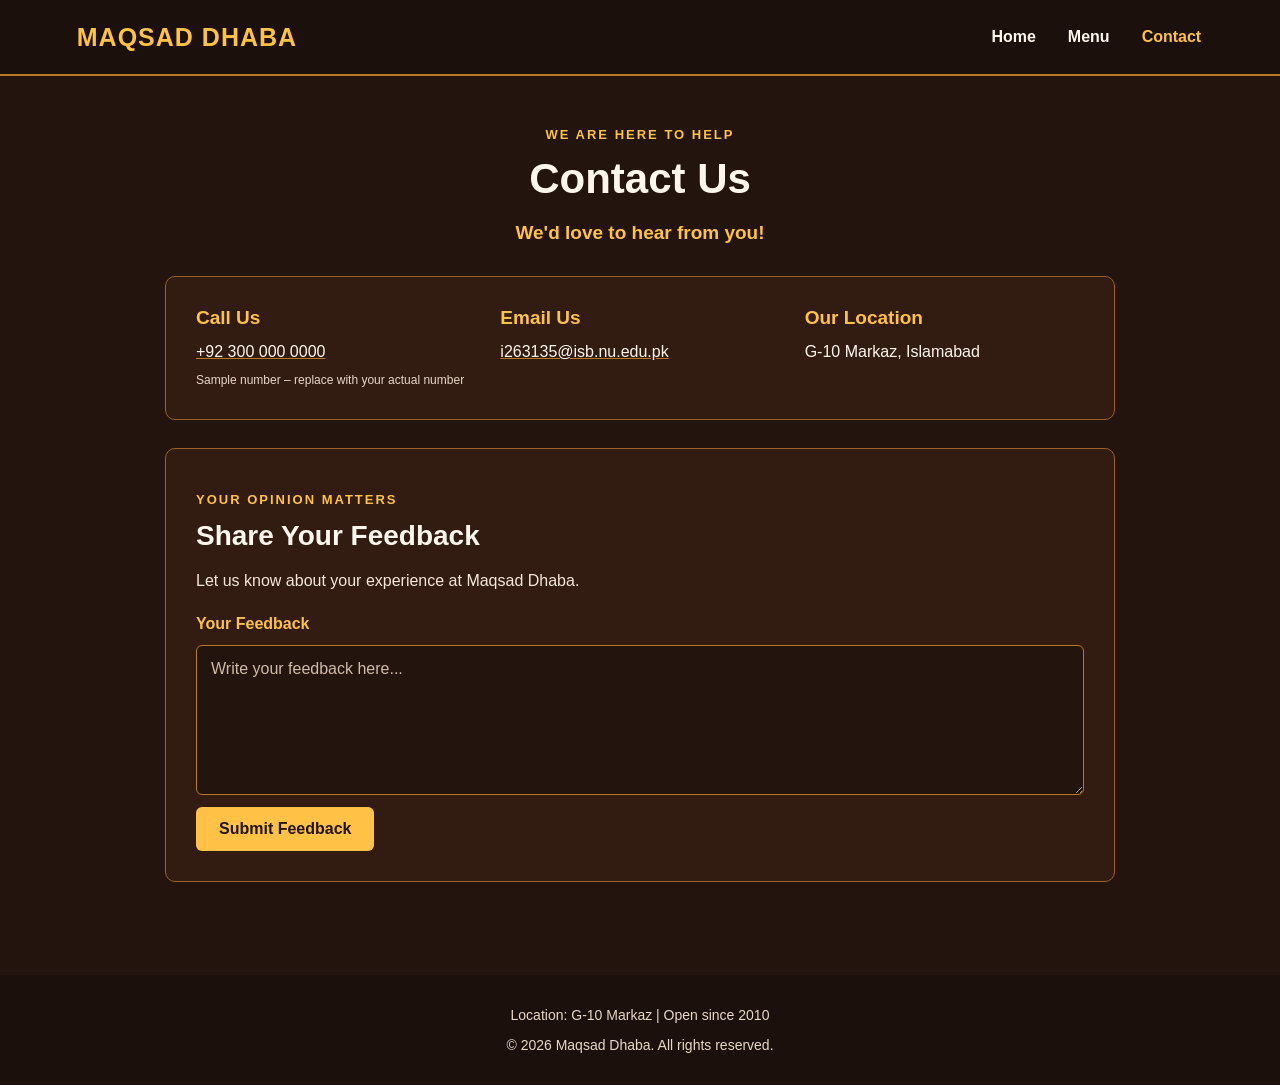
==== contact.html @ e141f384 "Adding the contact page I added the contact page and replaced style.css with the updated one" ====
<!DOCTYPE html>
<html lang="en">
<head>
    <meta charset="UTF-8">
    <meta name="viewport" content="width=device-width, initial-scale=1.0">
    <title>Maqsad Dhaba | Contact</title>
    <link rel="stylesheet" href="styles.css">
</head>
<body>

    <!-- Shared navigation bar -->
    <header class="site-header">
        <a class="logo" href="index.html">MAQSAD DHABA</a>

        <nav class="navigation" aria-label="Main navigation">
            <a href="index.html">Home</a>
            <a href="menu.html">Menu</a>
            <a class="active" href="contact.html">Contact</a>
        </nav>
    </header>

    <main class="contact-page">
        <section class="contact-heading">
            <p class="eyebrow">WE ARE HERE TO HELP</p>
            <h1>Contact Us</h1>
            <p>We'd love to hear from you!</p>
        </section>

        <!-- Contact details -->
        <section class="contact-details">
            <div class="contact-information">
                <div class="contact-item">
                    <h2>Call Us</h2>
                    <p>
                        <a href="tel:+923000000000">+92 300 000 0000</a>
                    </p>
                    <span class="sample-note">Sample number – replace with your actual number</span>
                </div>

                <div class="contact-item">
                    <h2>Email Us</h2>
                    <p>
                        <a href="mailto:i263135@isb.nu.edu.pk">
                            i263135@isb.nu.edu.pk
                        </a>
                    </p>
                </div>

                <div class="contact-item">
                    <h2>Our Location</h2>
                    <p>G-10 Markaz, Islamabad</p>
                </div>
            </div>
        </section>

        <!-- Feedback form -->
        <section class="feedback-section">
            <p class="eyebrow">YOUR OPINION MATTERS</p>
            <h2>Share Your Feedback</h2>
            <p class="feedback-intro">
                Let us know about your experience at Maqsad Dhaba.
            </p>

            <form id="feedback-form">
                <label for="feedback">Your Feedback</label>
                <textarea
                    id="feedback"
                    name="feedback"
                    rows="6"
                    placeholder="Write your feedback here..."
                    required
                ></textarea>

                <button class="submit-button" type="submit">
                    Submit Feedback
                </button>
            </form>

            <p id="success-message" class="success-message" role="status"
               aria-live="polite" hidden>
                Your response has been recorded. Thank you!
            </p>
        </section>
    </main>

    <footer class="site-footer">
        <p>Location: G-10 Markaz | Open since 2010</p>
        <p>&copy; 2026 Maqsad Dhaba. All rights reserved.</p>
    </footer>

    <script>
        const feedbackForm = document.getElementById("feedback-form");
        const successMessage = document.getElementById("success-message");

        feedbackForm.addEventListener("submit", function(event) {
            event.preventDefault();

            successMessage.hidden = false;
            feedbackForm.reset();
        });
    </script>

</body>
</html>
---- styles.css ----
/* General page styling */
* {
    box-sizing: border-box;
}

body {
    margin: 0;
    font-family: Arial, sans-serif;
    background-color: #24140e;
    color: #fff7ed;
}

/* Navigation bar */
.site-header {
    min-height: 76px;
    padding: 16px 6%;
    display: flex;
    justify-content: space-between;
    align-items: center;
    gap: 24px;
    background-color: #1b100b;
    border-bottom: 2px solid #b87927;
}

.logo {
    color: #ffc247;
    font-size: 25px;
    font-weight: bold;
    letter-spacing: 1px;
    text-decoration: none;
}

.navigation {
    display: flex;
    gap: 28px;
}

.navigation a {
    color: #fff7ed;
    text-decoration: none;
    font-size: 16px;
    font-weight: bold;
    padding: 8px 2px;
}

.navigation a:hover,
.navigation a.active {
    color: #ffc247;
}

/* Large biryani image and welcome text */
.hero {
    min-height: 510px;
    position: relative;
    display: flex;
    align-items: center;
    overflow: hidden;
    background-color: #321b11;
}

.hero-image {
    position: absolute;
    inset: 0;
    width: 100%;
    height: 100%;
    object-fit: cover;
    object-position: center;
}

.hero-shade {
    position: absolute;
    inset: 0;
    background: linear-gradient(
        90deg,
        rgba(25, 13, 8, 0.96) 0%,
        rgba(25, 13, 8, 0.83) 42%,
        rgba(25, 13, 8, 0.18) 100%
    );
}

.hero-content {
    position: relative;
    z-index: 1;
    max-width: 620px;
    padding: 65px 7%;
}

.eyebrow {
    color: #ffc247;
    font-size: 13px;
    font-weight: bold;
    letter-spacing: 2px;
}

.hero h1 {
    margin: 12px 0;
    color: #fff7ed;
    font-size: clamp(38px, 5vw, 62px);
    line-height: 1.08;
}

.hero h1 span {
    color: #ffc247;
}

.hero-description {
    max-width: 520px;
    color: #fff7ed;
    font-size: 18px;
    line-height: 1.7;
}

.primary-button {
    display: inline-block;
    margin-top: 18px;
    padding: 14px 24px;
    border-radius: 6px;
    background-color: #ffc247;
    color: #24140e;
    font-weight: bold;
    text-decoration: none;
}

.primary-button:hover {
    background-color: #ffd477;
}

/* About section */
.about {
    display: grid;
    grid-template-columns: 1.5fr 1fr;
    gap: 50px;
    align-items: center;
    padding: 65px 7%;
    background-color: #321b11;
}

.about h2 {
    margin: 10px 0 16px;
    color: #fff7ed;
    font-size: 32px;
}

.about-text > p:last-child {
    max-width: 700px;
    color: #f5e8da;
    font-size: 17px;
    line-height: 1.8;
}

.details {
    display: flex;
    justify-content: space-around;
    gap: 20px;
    border-left: 2px solid #b87927;
    padding: 20px 0 20px 30px;
}

.detail-item {
    display: flex;
    flex-direction: column;
    gap: 10px;
}

.detail-label {
    color: #f5e8da;
    font-size: 13px;
    font-weight: bold;
    letter-spacing: 1px;
}

.detail-item strong {
    color: #ffc247;
    font-size: 23px;
}

/* Footer */
.site-footer {
    padding: 18px;
    text-align: center;
    background-color: #1b100b;
    color: #e8d8c8;
    font-size: 14px;
}

/* Adjust the layout for phones and smaller screens */
@media (max-width: 700px) {
    .site-header {
        flex-direction: column;
        gap: 14px;
    }

    .navigation {
        gap: 22px;
    }

    .hero {
        min-height: 570px;
    }

    .hero-shade {
        background: rgba(25, 13, 8, 0.76);
    }

    .hero-content {
        padding: 50px 7%;
    }

    .about {
        grid-template-columns: 1fr;
        gap: 25px;
    }

    .details {
        border-left: none;
        border-top: 2px solid #b87927;
        padding: 25px 0 0;
    }
}

@media (max-width: 380px) {
    .logo {
        font-size: 21px;
    }

    .navigation {
        gap: 15px;
    }

    .navigation a {
        font-size: 14px;
    }

    .details {
        flex-direction: column;
    }
}


/* ==============================
   MENU PAGE
   ============================== */

.menu-page {
    min-height: 75vh;
    padding: 35px 7% 65px;
    background-color: #24140e;
}

.menu-heading {
    text-align: center;
    margin: 10px 0 35px;
}

.menu-heading h1 {
    margin: 8px 0;
    color: #fff7ed;
    font-size: 42px;
}

.menu-heading > p:last-child {
    margin-top: 8px;
    color: #ffc247;
    font-size: 19px;
    font-weight: bold;
}

.price-section,
.food-section {
    max-width: 1100px;
    margin: 0 auto 45px;
}

.price-section h2,
.food-section h2 {
    margin-bottom: 18px;
    color: #ffc247;
    font-size: 27px;
}

/* Price table */
.table-wrapper {
    overflow-x: auto;
}

.menu-table {
    width: 100%;
    border-collapse: collapse;
    background-color: #321b11;
    color: #fff7ed;
    text-align: left;
}

.menu-table th,
.menu-table td {
    padding: 15px 18px;
    border: 1px solid #8c5728;
}

.menu-table th {
    background-color: #4a2918;
    color: #ffc247;
    font-size: 16px;
}

.menu-table tbody tr:nth-child(even) {
    background-color: #3a2115;
}

.menu-table tbody tr:hover {
    background-color: #50301d;
}

/* Food picture cards */
.food-grid {
    display: grid;
    grid-template-columns: repeat(3, minmax(0, 1fr));
    gap: 24px;
}

.food-card {
    overflow: hidden;
    border: 1px solid #9b602b;
    border-radius: 10px;
    background-color: #321b11;
    text-align: center;
}

.food-card img {
    display: block;
    width: 100%;
    height: 210px;
    object-fit: cover;
}

.food-card-content {
    padding: 18px;
}

.food-card h3 {
    margin: 0 0 9px;
    color: #fff7ed;
    font-size: 21px;
}

.food-card-content > p:not(.food-price) {
    min-height: 66px;
    margin: 0;
    color: #f5e8da;
    font-size: 15px;
    line-height: 1.6;
}

.food-price {
    margin: 14px 0;
    color: #ffc247;
    font-size: 19px;
    font-weight: bold;
}

.order-button {
    width: 100%;
    padding: 11px 16px;
    border: 1px solid #ffc247;
    border-radius: 6px;
    background-color: #ffc247;
    color: #24140e;
    font-family: Arial, sans-serif;
    font-size: 16px;
    font-weight: bold;
    cursor: pointer;
}

.order-button:hover {
    background-color: #ffd477;
}

/* Responsive menu layout */
@media (max-width: 850px) {
    .food-grid {
        grid-template-columns: repeat(2, minmax(0, 1fr));
    }
}

@media (max-width: 560px) {
    .menu-page {
        padding: 30px 5% 45px;
    }

    .menu-heading h1 {
        font-size: 34px;
    }

    .food-grid {
        grid-template-columns: 1fr;
    }

    .food-card img {
        height: 220px;
    }

    .menu-table th,
    .menu-table td {
        padding: 12px 10px;
        font-size: 14px;
    }
}


/* ==============================
   CONTACT PAGE
   ============================== */

.contact-page {
    min-height: 75vh;
    padding: 38px 7% 65px;
    background-color: #24140e;
}

.contact-heading {
    margin: 8px 0 32px;
    text-align: center;
}

.contact-heading h1 {
    margin: 8px 0;
    color: #fff7ed;
    font-size: 42px;
}

.contact-heading > p:last-child {
    color: #ffc247;
    font-size: 19px;
    font-weight: bold;
}

.contact-details,
.feedback-section {
    max-width: 950px;
    margin: 0 auto 28px;
    padding: 30px;
    border: 1px solid #9b602b;
    border-radius: 10px;
    background-color: #321b11;
}

.contact-information {
    display: grid;
    grid-template-columns: repeat(3, minmax(0, 1fr));
    gap: 25px;
}

.contact-item h2 {
    margin: 0 0 10px;
    color: #ffc247;
    font-size: 19px;
}

.contact-item p {
    margin: 0;
    color: #fff7ed;
    font-size: 16px;
    line-height: 1.6;
    overflow-wrap: anywhere;
}

.contact-item a {
    color: #fff7ed;
    text-decoration: underline;
    text-decoration-color: #b87927;
}

.contact-item a:hover {
    color: #ffc247;
}

.sample-note {
    display: block;
    margin-top: 6px;
    color: #e8d8c8;
    font-size: 12px;
    line-height: 1.5;
}

/* Feedback form */
.feedback-section h2 {
    margin: 8px 0;
    color: #fff7ed;
    font-size: 28px;
}

.feedback-intro {
    color: #f5e8da;
    line-height: 1.6;
}

#feedback-form {
    display: flex;
    flex-direction: column;
    gap: 12px;
    margin-top: 22px;
}

#feedback-form label {
    color: #ffc247;
    font-weight: bold;
}

#feedback {
    width: 100%;
    min-height: 150px;
    padding: 14px;
    border: 1px solid #b87927;
    border-radius: 6px;
    background-color: #24140e;
    color: #fff7ed;
    font-family: Arial, sans-serif;
    font-size: 16px;
    resize: vertical;
}

#feedback::placeholder {
    color: #d0bca9;
}

#feedback:focus {
    outline: 2px solid #ffc247;
    outline-offset: 2px;
}

.submit-button {
    align-self: flex-start;
    padding: 13px 23px;
    border: none;
    border-radius: 6px;
    background-color: #ffc247;
    color: #24140e;
    font-family: Arial, sans-serif;
    font-size: 16px;
    font-weight: bold;
    cursor: pointer;
}

.submit-button:hover {
    background-color: #ffd477;
}

.success-message {
    margin-top: 20px;
    padding: 15px;
    border: 1px solid #83a94c;
    border-radius: 6px;
    background-color: #26351a;
    color: #f3ffe6;
    font-weight: bold;
    line-height: 1.5;
}

@media (max-width: 700px) {
    .contact-page {
        padding: 30px 5% 45px;
    }

    .contact-heading h1 {
        font-size: 34px;
    }

    .contact-details,
    .feedback-section {
        padding: 22px;
    }

    .contact-information {
        grid-template-columns: 1fr;
        gap: 22px;
    }
}
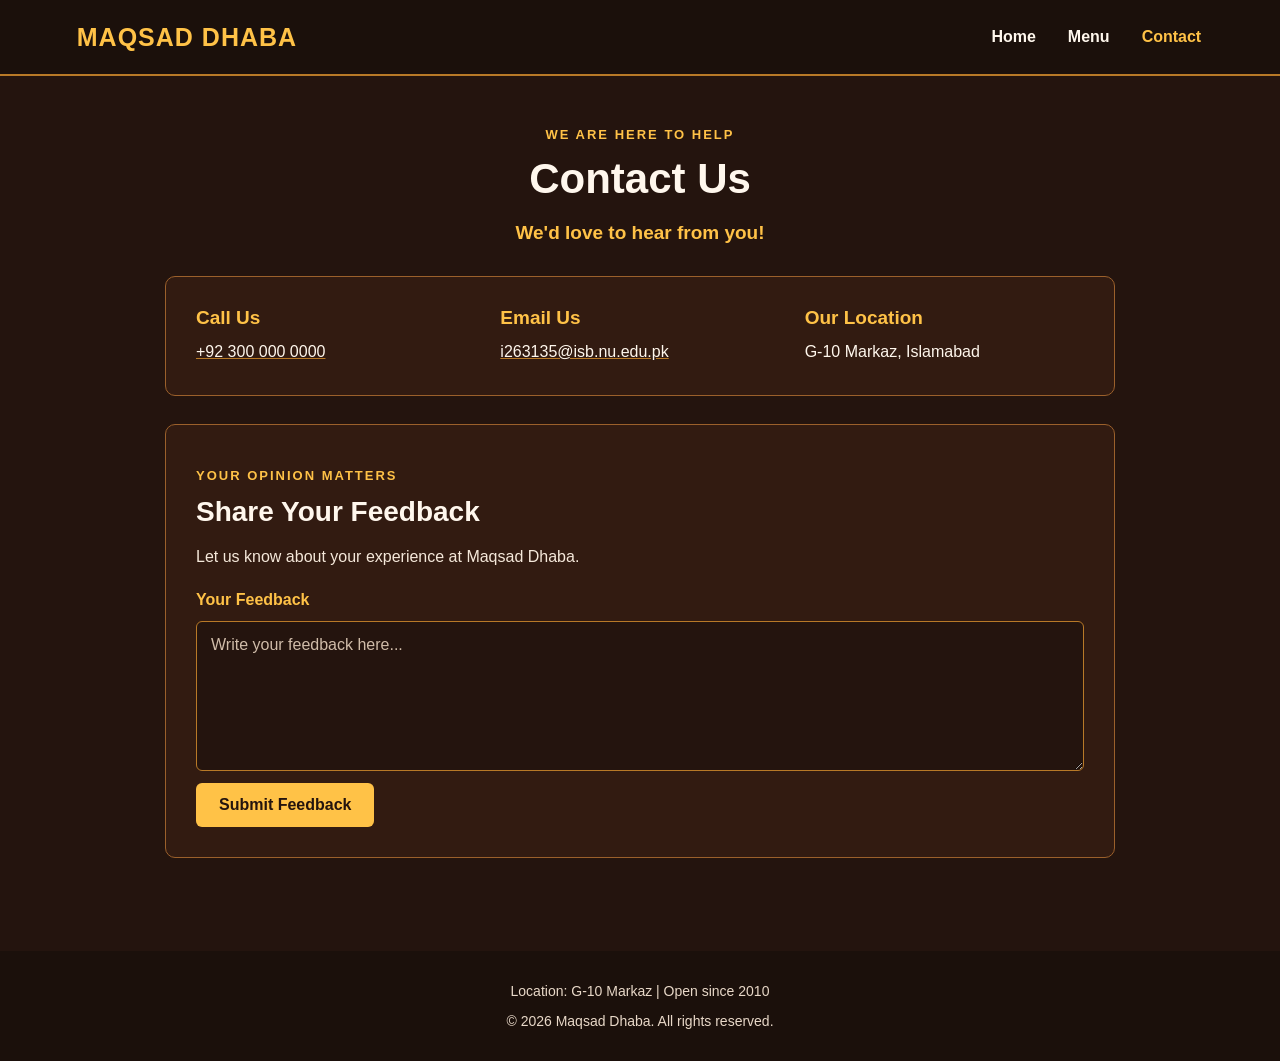
==== commit 6678148d: "Correcting the Price The Ai did not generate the appropriate price and wrote "sample number" in cont" ====
--- a/contact.html
+++ b/contact.html
@@ -34,7 +34,6 @@
                     <p>
                         <a href="tel:+923000000000">+92 300 000 0000</a>
                     </p>
-                    <span class="sample-note">Sample number – replace with your actual number</span>
                 </div>
 
                 <div class="contact-item">
